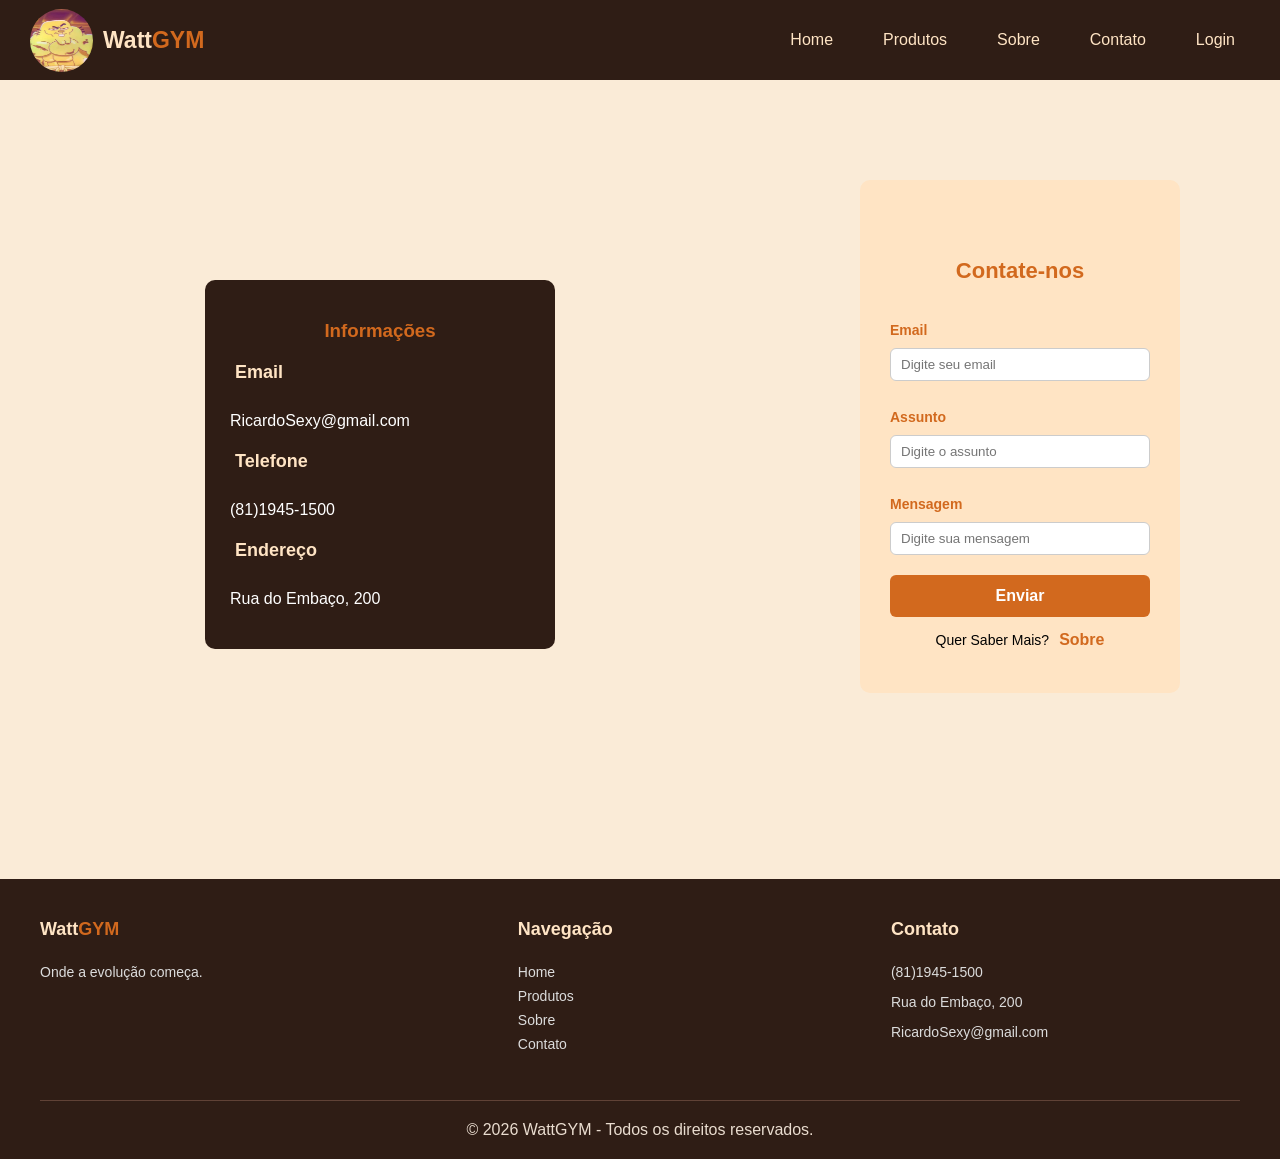
==== contato.html @ b7b0122d "Initial commit" ====
<!DOCTYPE html>
<html lang="pt-br">
<head>
    <meta charset="UTF-8">
    <meta name="viewport" content="width=device-width, initial-scale=1.0">
    <title>WattGYM</title>
    <link rel="icon" href="IMG/watt.jpg">
    <link rel="stylesheet" href="CSS/style.css">
</head>
<body>
    
      <header>

    <div class="logo">
        <img src="IMG/watt.jpg" alt="Logo WattGYM">
        <h3>Watt<span>GYM</span></h3>
    </div>

    <nav>
        <ul>
            <li><a href="index.html">Home</a></li>
            <li><a href="produtos.html">Produtos</a></li>
            <li><a href="sobre.html">Sobre</a></li>
            <li><a href="contato.html">Contato</a></li>
            <li><a href="login.html">Login</a></li>
        </ul>
    </nav>

</header>
<div class="alinha">
    <div class="info">
        <h3>Informações</h3>
        <h4>Email</h4>
        <p>RicardoSexy@gmail.com</p>

        <h4>Telefone</h4>
        <p>(81)1945-1500</p>

        <h4>Endereço</h4>
        <p>Rua do Embaço, 200</p>
    </div>



  <div class="contato">

    <form action="sobre.html">

        <h2>Contate-nos</h2>

        <h5>Email</h5>
        <label for="email"></label>
        <input type="email" id="email" placeholder="Digite seu email">

        <h5>Assunto</h5>
        <label for="assunto"></label>
        <input type="text" id="assunto" placeholder="Digite o assunto">

        <h5>Mensagem</h5>
        <label for="mensagem"></label>
        <input type="text" placeholder="Digite sua mensagem">

        <button>Enviar</button>

        <p class="sobre-link">
            Quer Saber Mais?
            <a href="sobre.html">Sobre</a>
        </p>

    </form>

</div>
</div>





<footer>

        <div class="rodape-grid">


            <div>
                <h4>Watt<span>GYM</span></h4>

                <p>
                    Onde a evolução começa.
                </p>
            </div>


            <div>
                <h4>Navegação</h4>

                <a href="index.html">Home</a>
                <a href="produtos.html">Produtos</a>
                <a href="sobre.html">Sobre</a>
                <a href="contato.html">Contato</a>
            </div>


            <div>
                <h4>Contato</h4>

                <p>(81)1945-1500</p>
                <p>Rua do Embaço, 200</p>
                <p>RicardoSexy@gmail.com</p>
            </div>


        </div>


        <div class="copyright">

            <p>
                © 2026 WattGYM - Todos os direitos reservados.
            </p>

        </div>

    </footer>
</body>
</html>
---- CSS/style.css ----
/* estrutura de todas as PAGINAS */
* {
    box-sizing: border-box;
}

body {
    width: 100%;
    height: 100%;
    margin: 0;
    background-color: antiquewhite;
    font-family: Arial, sans-serif;
}

ul {
    color: chocolate;
}

h2 {
    text-align: left;
    font-size: 42px;
    color: chocolate;
    margin-bottom: 8px;
    padding: 30px;
}

h3 {
    text-align: left;
    color: chocolate;
    margin: 0;
    padding: 0;
}

h5 {
    font-size: 32px;
    color: chocolate;
    margin-bottom: 10px;
}

/* HEADER, LOGO E NAVEGAÇÃO */

header {
    width: 100%;
    height: 80px;
    background-color: #2f1d15;
    display: flex;
    align-items: center;
    justify-content: space-between;
    padding: 0 30px;
}

.logo {
    display: flex;
    align-items: center;
    gap: 10px;
}

.logo img {
    width: 63px;
    height: 63px;
    border-radius: 50%;
}

.logo h3 {
    color: bisque;
    font-size: 23px;
}

.logo span {
    color: chocolate;
}

nav {
    margin: 0;
    padding: 0;
    position: static;
}

nav > ul {
    display: flex;
    gap: 20px;
    list-style: none;
    margin: 0;
    padding: 0;
}

nav li {
    position: relative;
}

nav a {
    display: block;
    border-radius: 10px;
    padding: 10px 15px;
    text-decoration: none;
    color: bisque;
    transition: 0.3s;
}

nav a:hover {
    background-color: chocolate;
    color: white;
}

nav li ul {
    display: none;
    position: absolute;
    top: 100%;
    left: 0;
    min-width: 160px;
    margin: 0;
    padding: 0;
    background-color: bisque;
    list-style: none;
    border-radius: 10px;
}

nav li:hover > ul {
    display: block;
}

nav li ul a {
    color: #2f1d15;
    border-radius: 10px;
    padding: 10px;
}

nav li ul a:hover {
    background-color: chocolate;
    color: white;
}

.menu {
    display: flex;
    gap: 4px;
    position: relative;
}

.submenu {
    display: none;
    position: absolute;
    top: 100%;
    left: 0;
}

.menu:hover .submenu {
    display: block;
}

/* BANNER das paginas (INDEX) */

.banner {
    text-align: center;
    padding: 70px 20px 40px;
}

.banner h1 {
    font-size: 42px;
    margin-bottom: 10px;
}

.banner p {
    font-size: 18px;
    margin-bottom: 25px;
}

.banner a {
    display: inline-block;
    background-color: chocolate;
    color: white;
    padding: 12px 25px;
    border-radius: 5px;
    text-decoration: none;
    transition: 0.3s;
}

.banner a:hover {
    background-color: #e87516;
}

.banner-conteudo a {
    text-decoration: none;
    color: white;
    font-size: 25px;
}

/* PRODUTOS E CARDS */

.produtos {
    padding: 20px 40px 50px;
}

.produtos h2 {
    text-align: center;
    font-size: 32px;
    color: chocolate;
    margin-bottom: 30px;
}

.cards {
    display: grid;
    grid-template-columns: repeat(3, 1fr);
    gap: 30px;
    max-width: 1100px;
    margin: 0 auto;
}

.card {
    background-color: #2d1b14;
    min-height: 220px;
    padding: 25px;
    border-radius: 10px;
    text-align: center;
    transition: 0.3s;
    box-shadow: 0 4px 10px rgba(0, 0, 0, 0.15);
}

.card img {
    width: 120px;
    height: 120px;
    object-fit: contain;
    display: block;
    margin: 0 auto 10px;
}

.card:hover {
    transform: translateY(-8px);
    box-shadow: 0 8px 18px rgba(0, 0, 0, 0.25);
}

.card h3 {
    text-align: center;
    color: chocolate;
    font-size: 22px;
    margin: 10px 0 15px;
}

.card p {
    color: white;
    margin-bottom: 20px;
}

.card strong {
    display: inline-block;
    color: white;
    font-size: 20px;
    margin-right: 10px;
}

.card button {
    background-color: #e87516;
    color: white;
    border: none;
    border-radius: 5px;
    padding: 12px 25px;
    cursor: pointer;
    transition: 0.3s;
}

.card button:hover {
    background-color: #ff922e;
    transform: scale(1.05);
}

/* pagina CONTATO */

.alinha{
    display: flex;
    width: 100%;
    padding: 0px;
    align-items: flex-start;
}
.info{
    width: 350px;
    padding: 25px;
    margin: 200px auto;
    background-color: #2f1d15;
    border-radius: 10px;
    grid-template-columns: 0.75fr 1.25fr;
}
.info h3{
    padding: 15px;
    text-align: center;
    color: chocolate;
}
.info h4{
    padding: 5px;
    color: bisque;
    margin-top: 0;
    font-size: 18px;
}
.info p{
    color: white;
}
.contato {
    width: 320px;
    height: fit-content;
    padding: 30px;
    margin: 100px;
    background-color: bisque;
    border-radius: 10px;
    font-size: 14px;
}
.contato h2 {
    text-align: center;
    font-size: 22px;
}

.contato h5 {
    color: chocolate;
    font-family: Arial, sans-serif;
    font-size: 14px; 
    margin-top: 8px;
}

.contato label {
    display: block;
    margin-bottom: 6px;
    color: #333;
    font-weight: bold;
}

.contato input {
    width: 100%;
    padding: 8px 10px;
    margin-bottom: 20px;
    box-sizing: border-box;
    border: 1px solid #ccc;
    border-radius: 6px; 
}

.contato input:focus {
    outline: none;
    border-color: chocolate;
}

.contato button {
    width: 100%;
    padding: 12px;
    background-color: chocolate;
    color: white;
    border: none;
    border-radius: 6px;
    font-size: 16px;
    font-weight: bold;
    cursor: pointer; 
}

.contato button:hover {
    background-color: #8b4513;
}

.sobre-link {
    display: flex;
    align-items: center;
    justify-content: center;
    gap: 10px; 
}

.sobre-link a {
     color: chocolate;
    text-decoration: none;
    font-size: 16px;
    font-weight: bold; 
}

.sobre-link a:hover {
    text-decoration: underline;
}
/* pagina LOGIN */

.login {
    width: 350px;
    padding: 30px;
    margin: 120px auto;
    background-color: white;
    border-radius: 10px;
    box-shadow: 0 5px 15px rgba(0, 0, 0, 0.15);
}

.login h2 {
    text-align: center;
    color: chocolate;
    margin-bottom: 25px;
}

.login label {
    display: block;
    margin-bottom: 6px;
    color: #333;
    font-weight: bold;
}

.login input {
    width: 100%;
    padding: 12px;
    margin-bottom: 18px;
    box-sizing: border-box;
    border: 1px solid #ccc;
    border-radius: 6px;
}

.login input:focus {
    outline: none;
    border-color: chocolate;
}

.login button {
    width: 100%;
    padding: 12px;
    background-color: chocolate;
    color: white;
    border: none;
    border-radius: 6px;
    font-size: 16px;
    font-weight: bold;
    cursor: pointer;
}

.login button:hover {
    background-color: #8b4513;
}

/* pagina DASHBOARD */

.indicador {
    display: grid;
    grid-template-columns: repeat(4, 1fr);
    gap: 18px;
    padding: 30px;
}

.kpi {
    background-color: #2f1d15;
    color: white;
    padding: 20px;
    border-radius: 10px;
    box-shadow: 0 4px 10px rgba(0, 0, 0, 0.2);
}

.kpi strong {
    font-size: 30px;
    color: white;
}

.kpi p {
    margin: 0 0 10px;
}

table {
    width: 100%;
    border-collapse: collapse;
    background-color: white;
    border-radius: 10px;
    overflow: hidden;
    margin-top: 20px;
}

th {
    padding: 14px 16px;
    text-align: left;
    background-color: #f5e3bc;
    color: #3b2a22;
    font-size: 13px;
}

td {
    padding: 14px 16px;
    border-bottom: 1px solid #ddd;
    color: #3b3b3b;
}

.status {
    padding: 5px 10px;
    border-radius: 15px;
    font-size: 15px;
    font-weight: bold;
}

.status-pronto {
    background-color: #dff3e7;
    color: #37845a;
}

.status-preparando {
    background-color: #fff0bd;
    color: #9a7414;
}

/*  pagina SOBRE*/

.sobre {
    padding-top: 40px;
}

.sobre-banner {
    text-align: center;
    padding: 50px 20px;
}

.sobre-banner h1 {
    font-size: 42px;
    color: chocolate;
    margin-bottom: 10px;
}

.sobre-banner p {
    font-size: 20px;
    margin: 0;
}

.sobre-conteudo {
    display: grid;
    grid-template-columns: repeat(3, 1fr);
    gap: 30px;
    max-width: 1000px;
    margin: 0 auto;
    padding: 20px;
}

.sobre-card {
    background-color: #2d1b14;
    color: white;
    padding: 30px;
    border-radius: 10px;
    min-height: 250px;
    box-shadow: 0 4px 10px rgba(0, 0, 0, 0.2);
    transition: 0.3s;
}

.sobre-card:hover {
    transform: translateY(-5px);
    box-shadow: 0 8px 18px rgba(0, 0, 0, 0.25);
}

.sobre-card h2 {
    color: chocolate;
    text-align: center;
    margin-top: 0;
    margin-bottom: 20px;
}

.sobre-card p {
    line-height: 1.6;
}

.valores {
    max-width: 1000px;
    margin: 30px auto;
    padding: 20px;
}

.valores > h2 {
    text-align: center;
    color: chocolate;
    font-size: 32px;
    margin-bottom: 30px;
}

.valores-grid {
    display: grid;
    grid-template-columns: repeat(3, 1fr);
    gap: 30px;
}

.valores-grid div {
    text-align: center;
    padding: 20px;
}

.valores-grid h3 {
    text-align: center;
    color: chocolate;
    margin-bottom: 10px;
}

.valores-grid p {
    line-height: 1.5;
}

.sobre-final {
    text-align: center;
    padding: 50px 20px;
}

.sobre-final h2 {
    text-align: center;
    color: chocolate;
    font-size: 32px;
}

.sobre-final p {
    margin-bottom: 25px;
}

.sobre-final a {
    display: inline-block;
    background-color: #e87516;
    color: white;
    padding: 12px 25px;
    border-radius: 5px;
    text-decoration: none;
    transition: 0.3s;
}

.sobre-final a:hover {
    background-color: #ff922e;
}

/*rodape das paginas*/

footer {
    margin-top: 30px;
    background-color: #2f1d15;
    color: #e9dccf;
}
.rodape-grid span{
    color: chocolate;
}
.rodape-grid {
    display: grid;
    grid-template-columns: 1.3fr 1fr 1fr;
    gap: 24px;
    padding: 40px;
    background-color: #2f1d15;
    color: #e9dccf;
    font-size: 14px;
}

.rodape-grid h4 {
    font-family: Arial, sans-serif;
    color: bisque;
    margin-top: 0;
    font-size: 18px;
}

.rodape-grid p {
    color: gainsboro;
}

.rodape-grid a {
    display: block;
    text-decoration: none;
    font-family: Arial, sans-serif;
    color: gainsboro;
    margin-bottom: 8px;
    transition: 0.3s;
}

.rodape-grid a:hover {
    color: chocolate;
}

.copyright {
    border-top: 1px solid #604236;
    margin: 0 40px;
    padding: 15px 0;
    text-align: center;
}

.copyright p {
    margin: 0;
    padding: 5px;
    color: #e9dccf;
}
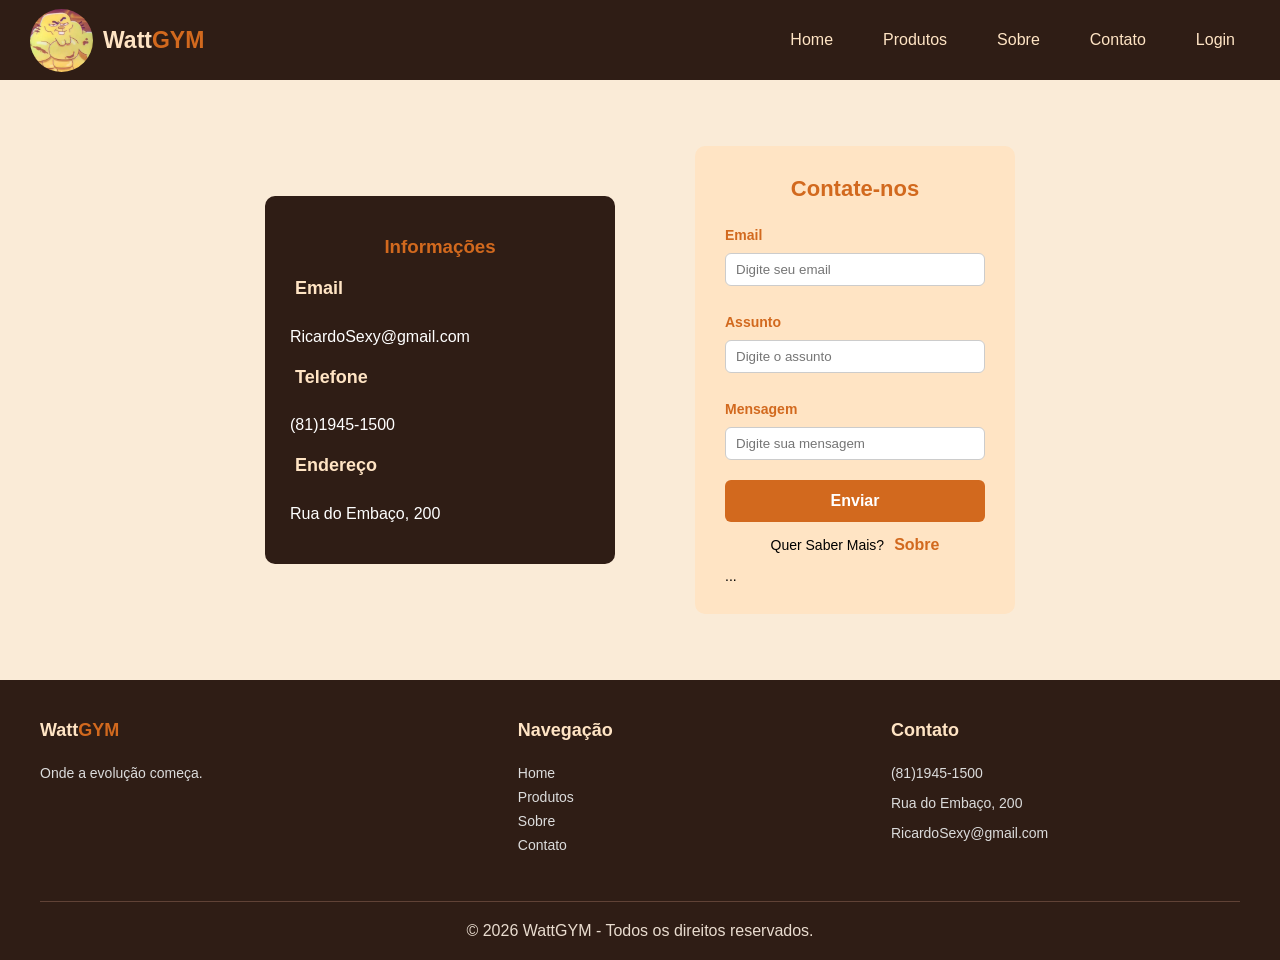
==== commit 317aa573: "atualizando" ====
--- a/contato.html
+++ b/contato.html
@@ -68,6 +68,11 @@
         </p>
 
     </form>
+    <form class="form-area" id="formContato">
+    ...
+    </form>
+    
+    <div id="toast" class="toast" role="status"></div>
 
 </div>
 </div>
--- a/CSS/style.css
+++ b/CSS/style.css
@@ -3,12 +3,21 @@
     box-sizing: border-box;
 }
 
+html {
+    width: 100%;
+    min-height: 100%;
+    scroll-behavior: smooth;
+}
+
 body {
     width: 100%;
-    height: 100%;
+    min-height: 100vh;
     margin: 0;
     background-color: antiquewhite;
     font-family: Arial, sans-serif;
+    overflow-x: hidden;
+    display: flex;
+    flex-direction: column;
 }
 
 ul {
@@ -40,24 +49,31 @@
 
 header {
     width: 100%;
-    height: 80px;
+    min-height: 80px;
     background-color: #2f1d15;
+
     display: flex;
     align-items: center;
     justify-content: space-between;
-    padding: 0 30px;
+
+    padding: 8px 30px;
+
+    position: relative;
+    z-index: 1000;
 }
 
 .logo {
     display: flex;
     align-items: center;
     gap: 10px;
+    flex-shrink: 0;
 }
 
 .logo img {
     width: 63px;
     height: 63px;
     border-radius: 50%;
+    object-fit: cover;
 }
 
 .logo h3 {
@@ -69,6 +85,9 @@
     color: chocolate;
 }
 
+/* MENU */
+
+
 nav {
     margin: 0;
     padding: 0;
@@ -77,7 +96,11 @@
 
 nav > ul {
     display: flex;
+    align-items: center;
+    justify-content: flex-end;
+
     gap: 20px;
+
     list-style: none;
     margin: 0;
     padding: 0;
@@ -89,10 +112,14 @@
 
 nav a {
     display: block;
-    border-radius: 10px;
+
+    border-radius: 10px;
+
     padding: 10px 15px;
+
     text-decoration: none;
     color: bisque;
+
     transition: 0.3s;
 }
 
@@ -101,17 +128,29 @@
     color: white;
 }
 
+
+/* SUBMENU */
+
 nav li ul {
     display: none;
+
     position: absolute;
+
     top: 100%;
     left: 0;
+
     min-width: 160px;
-    margin: 0;
-    padding: 0;
+
+    margin: 0;
+    padding: 5px;
+
     background-color: bisque;
+
     list-style: none;
-    border-radius: 10px;
+
+    border-radius: 10px;
+
+    box-shadow: 0 5px 10px rgba(0, 0, 0, 0.15);
 }
 
 nav li:hover > ul {
@@ -146,6 +185,7 @@
     display: block;
 }
 
+
 /* BANNER das paginas (INDEX) */
 
 .banner {
@@ -165,6 +205,7 @@
 
 .banner a {
     display: inline-block;
+
     background-color: chocolate;
     color: white;
     padding: 12px 25px;
@@ -183,9 +224,11 @@
     font-size: 25px;
 }
 
+
 /* PRODUTOS E CARDS */
 
 .produtos {
+    width: 100%;
     padding: 20px 40px 50px;
 }
 
@@ -200,6 +243,7 @@
     display: grid;
     grid-template-columns: repeat(3, 1fr);
     gap: 30px;
+    width: 100%;
     max-width: 1100px;
     margin: 0 auto;
 }
@@ -261,54 +305,70 @@
     transform: scale(1.05);
 }
 
+
 /* pagina CONTATO */
 
-.alinha{
+.alinha {
     display: flex;
     width: 100%;
-    padding: 0px;
-    align-items: flex-start;
-}
-.info{
-    width: 350px;
+    min-height: 600px;
+    padding: 60px 5%;
+    align-items: center;
+    justify-content: center;
+    gap: 80px;
+}
+
+.info {
+    width: 100%;
+    max-width: 350px;
     padding: 25px;
-    margin: 200px auto;
+    margin: 0;
     background-color: #2f1d15;
     border-radius: 10px;
-    grid-template-columns: 0.75fr 1.25fr;
-}
-.info h3{
+    flex: 1;
+}
+
+.info h3 {
     padding: 15px;
     text-align: center;
     color: chocolate;
 }
-.info h4{
+
+.info h4 {
     padding: 5px;
     color: bisque;
     margin-top: 0;
     font-size: 18px;
 }
-.info p{
-    color: white;
-}
+
+.info p {
+    color: white;
+}
+
 .contato {
-    width: 320px;
+    padding-left: 20px;
+    width: 100%;
+    max-width: 320px;
     height: fit-content;
     padding: 30px;
-    margin: 100px;
+    margin: 0;
     background-color: bisque;
     border-radius: 10px;
     font-size: 14px;
-}
+    flex: 1;
+}
+
 .contato h2 {
     text-align: center;
     font-size: 22px;
+    padding: 0;
+    margin: 0 0 25px;
 }
 
 .contato h5 {
     color: chocolate;
     font-family: Arial, sans-serif;
-    font-size: 14px; 
+    font-size: 14px;
     margin-top: 8px;
 }
 
@@ -323,9 +383,9 @@
     width: 100%;
     padding: 8px 10px;
     margin-bottom: 20px;
-    box-sizing: border-box;
+
     border: 1px solid #ccc;
-    border-radius: 6px; 
+    border-radius: 6px;
 }
 
 .contato input:focus {
@@ -342,7 +402,8 @@
     border-radius: 6px;
     font-size: 16px;
     font-weight: bold;
-    cursor: pointer; 
+    cursor: pointer;
+    transition: 0.3s;
 }
 
 .contato button:hover {
@@ -353,23 +414,42 @@
     display: flex;
     align-items: center;
     justify-content: center;
-    gap: 10px; 
+    gap: 10px;
 }
 
 .sobre-link a {
-     color: chocolate;
+    color: chocolate;
     text-decoration: none;
     font-size: 16px;
-    font-weight: bold; 
+    font-weight: bold;
 }
 
 .sobre-link a:hover {
     text-decoration: underline;
 }
+.toast {
+position: fixed;
+right: 20px;
+bottom: 20px;
+background: #2f7d4a;
+color: white;
+padding: 12px 18px;
+border-radius: 10px;
+opacity: 0;
+transform: translateY(15px);
+transition: 0.25s;
+}
+
+.toast.visivel {
+opacity: 1;
+transform: translateY(0);
+}
+
 /* pagina LOGIN */
 
 .login {
-    width: 350px;
+    width: 90%;
+    max-width: 350px;
     padding: 30px;
     margin: 120px auto;
     background-color: white;
@@ -381,6 +461,7 @@
     text-align: center;
     color: chocolate;
     margin-bottom: 25px;
+    padding: 0;
 }
 
 .login label {
@@ -394,7 +475,7 @@
     width: 100%;
     padding: 12px;
     margin-bottom: 18px;
-    box-sizing: border-box;
+
     border: 1px solid #ccc;
     border-radius: 6px;
 }
@@ -423,12 +504,24 @@
 /* pagina DASHBOARD */
 
 .indicador {
+    width: 100%;
+    max-width: 1400px;
+    margin: 0 auto;
     display: grid;
     grid-template-columns: repeat(4, 1fr);
     gap: 18px;
     padding: 30px;
 }
 
+.indicador h5 {
+    grid-column: 1 / -1;
+    margin: 0 0 5px 10px;
+    padding: 0;
+    text-align: left;
+    font-size: 32px;
+    color: chocolate;
+}
+
 .kpi {
     background-color: #2f1d15;
     color: white;
@@ -444,15 +537,16 @@
 
 .kpi p {
     margin: 0 0 10px;
-}
+    color: chocolate;
+    font-weight: bold;
+}
+
 
 table {
-    width: 100%;
-    border-collapse: collapse;
-    background-color: white;
-    border-radius: 10px;
-    overflow: hidden;
-    margin-top: 20px;
+    width: calc(100% - 60px);
+    max-width: 1400px;
+    
+    margin: 20px auto;
 }
 
 th {
@@ -485,6 +579,7 @@
     background-color: #fff0bd;
     color: #9a7414;
 }
+
 
 /*  pagina SOBRE*/
 
@@ -609,7 +704,7 @@
 /*rodape das paginas*/
 
 footer {
-    margin-top: 30px;
+    margin-top: auto;
     background-color: #2f1d15;
     color: #e9dccf;
 }
@@ -661,4 +756,5 @@
     margin: 0;
     padding: 5px;
     color: #e9dccf;
-}+}
+
